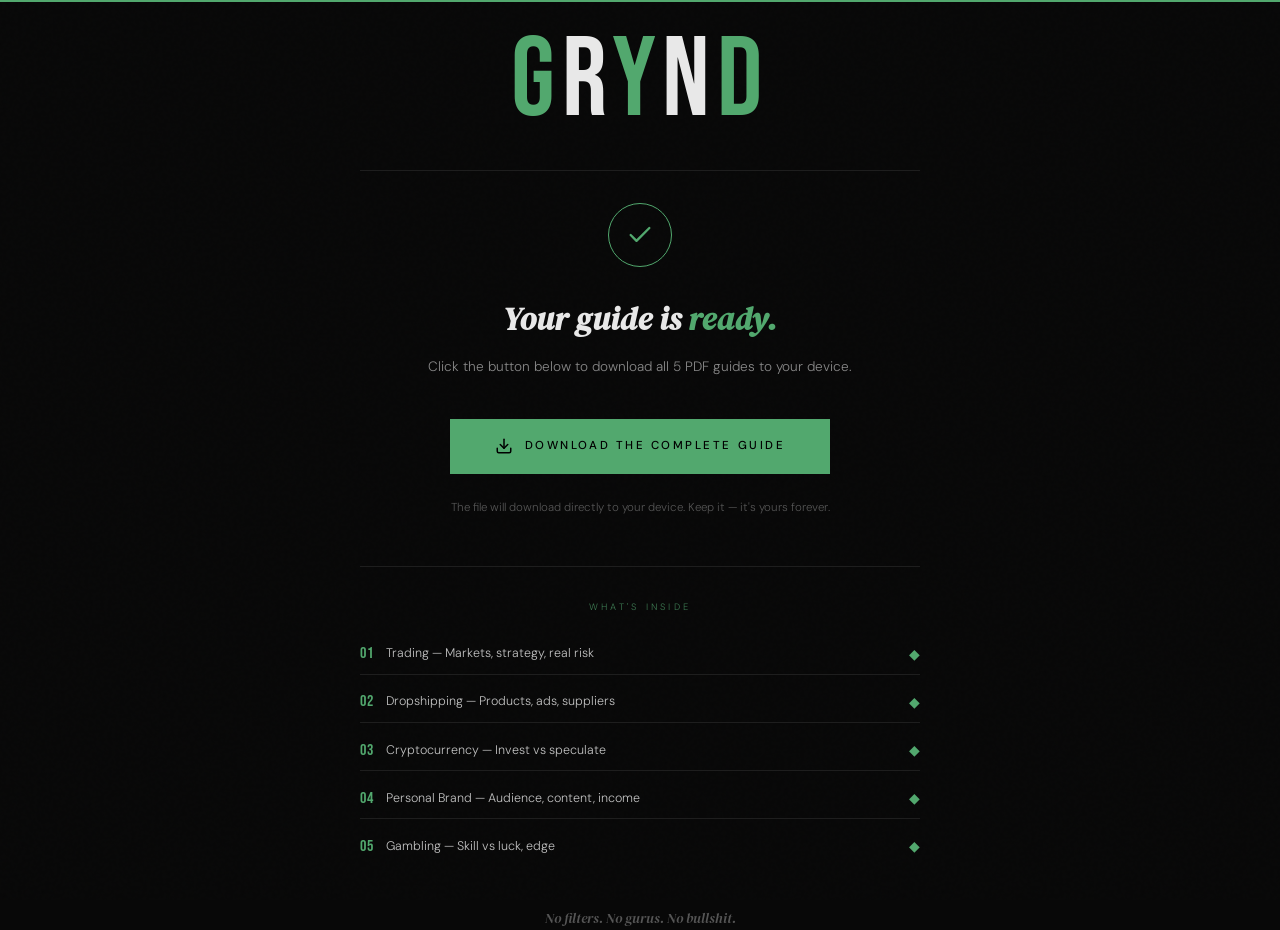
==== download.html @ e07b1b76 "Add files via upload" ====
<!DOCTYPE html>
<html lang="en">
<head>
  <meta charset="UTF-8"/>
  <meta name="viewport" content="width=device-width,initial-scale=1.0"/>
  <title>GRYND — Download Your Guide</title>
  <link rel="preconnect" href="https://fonts.googleapis.com"/>
  <link rel="preconnect" href="https://fonts.gstatic.com" crossorigin/>
  <link href="https://fonts.googleapis.com/css2?family=Bebas+Neue&family=DM+Serif+Display:ital@0;1&family=DM+Sans:wght@300;400;500&display=swap" rel="stylesheet"/>
  <style>
    :root {
      --black:#080808;--dark:#111111;--dark3:#1E1E1E;
      --green:#3D7A52;--green2:#52A86E;--green3:#6FC98A;
      --gray:#555555;--gray2:#888888;
      --white:#E8E8E8;--white2:#C0C0C0;
      --display:'Bebas Neue',sans-serif;
      --serif:'DM Serif Display',serif;
      --sans:'DM Sans',sans-serif;
    }
    *{margin:0;padding:0;box-sizing:border-box;}
    html,body{height:100%;}
    body{
      background:var(--black);
      color:var(--white);
      font-family:var(--sans);
      font-weight:300;
      line-height:1.75;
      display:flex;
      flex-direction:column;
      align-items:center;
      justify-content:center;
      min-height:100vh;
      padding:2rem;
      position:relative;
      overflow:hidden;
    }

    /* Noise overlay */
    body::before{
      content:'';
      position:fixed;
      inset:0;
      background-image:url("data:image/svg+xml,%3Csvg viewBox='0 0 256 256' xmlns='http://www.w3.org/2000/svg'%3E%3Cfilter id='n'%3E%3CfeTurbulence type='fractalNoise' baseFrequency='0.9' numOctaves='4' stitchTiles='stitch'/%3E%3C/filter%3E%3Crect width='100%25' height='100%25' filter='url(%23n)' opacity='0.03'/%3E%3C/svg%3E");
      pointer-events:none;
      z-index:0;
      opacity:0.4;
    }

    /* Top accent line */
    body::after{
      content:'';
      position:fixed;
      top:0;left:0;right:0;
      height:2px;
      background:var(--green2);
    }

    .container{
      position:relative;
      z-index:1;
      text-align:center;
      max-width:560px;
      width:100%;
    }

    /* Tag */
    .tag{
      font-family:var(--sans);
      font-size:0.58rem;
      letter-spacing:0.4em;
      text-transform:uppercase;
      color:var(--green2);
      margin-bottom:2.5rem;
      opacity:0;
      animation:fadeUp 0.6s 0.1s ease forwards;
    }

    /* Logo */
    .logo{
      font-family:var(--display);
      font-size:clamp(4rem,14vw,7rem);
      letter-spacing:0.06em;
      line-height:1;
      margin-bottom:0.5rem;
      opacity:0;
      animation:fadeUp 0.6s 0.2s ease forwards;
    }
    .logo .g1{color:var(--green2);}
    .logo .g2{color:var(--white);}

    /* Divider */
    .divider{
      width:100%;
      height:1px;
      background:var(--dark3);
      margin:2rem auto;
      opacity:0;
      animation:fadeUp 0.6s 0.3s ease forwards;
    }

    /* Check icon */
    .check-circle{
      width:64px;height:64px;
      border-radius:50%;
      border:1.5px solid var(--green2);
      display:flex;align-items:center;justify-content:center;
      margin:0 auto 1.5rem;
      opacity:0;
      animation:fadeUp 0.6s 0.35s ease forwards;
    }
    .check-circle svg{width:28px;height:28px;stroke:var(--green2);fill:none;stroke-width:2;stroke-linecap:round;stroke-linejoin:round;}

    /* Headline */
    .headline{
      font-family:var(--serif);
      font-style:italic;
      font-size:clamp(1.4rem,4vw,2rem);
      color:var(--white);
      margin-bottom:0.5rem;
      opacity:0;
      animation:fadeUp 0.6s 0.4s ease forwards;
    }
    .headline span{color:var(--green2);}

    .sub{
      font-family:var(--sans);
      font-size:0.85rem;
      color:var(--gray2);
      margin-bottom:2.5rem;
      opacity:0;
      animation:fadeUp 0.6s 0.5s ease forwards;
    }

    /* Download button */
    .btn-download{
      display:inline-flex;
      align-items:center;
      gap:0.75rem;
      background:var(--green2);
      color:#000;
      font-family:var(--sans);
      font-size:0.72rem;
      font-weight:500;
      letter-spacing:0.22em;
      text-transform:uppercase;
      text-decoration:none;
      padding:1.1rem 2.8rem;
      transition:background 0.2s, transform 0.15s;
      opacity:0;
      animation:fadeUp 0.6s 0.6s ease forwards;
    }
    .btn-download:hover{background:var(--green3);transform:translateY(-2px);}
    .btn-download:active{transform:translateY(0);}
    .btn-download svg{width:18px;height:18px;stroke:#000;fill:none;stroke-width:2;stroke-linecap:round;stroke-linejoin:round;flex-shrink:0;}

    /* Note */
    .note{
      font-size:0.72rem;
      color:var(--gray);
      margin-top:1.5rem;
      opacity:0;
      animation:fadeUp 0.6s 0.7s ease forwards;
    }

    /* What's inside */
    .inside{
      margin-top:3rem;
      border-top:1px solid var(--dark3);
      padding-top:2rem;
      opacity:0;
      animation:fadeUp 0.6s 0.8s ease forwards;
    }
    .inside-label{
      font-size:0.58rem;
      letter-spacing:0.35em;
      text-transform:uppercase;
      color:var(--green);
      margin-bottom:1.2rem;
    }
    .guides{
      display:flex;
      flex-direction:column;
      gap:0.5rem;
    }
    .guide-row{
      display:flex;
      align-items:center;
      justify-content:space-between;
      font-size:0.78rem;
      color:var(--white2);
      padding:0.35rem 0;
      border-bottom:1px solid var(--dark3);
    }
    .guide-row:last-child{border-bottom:none;}
    .guide-num{
      font-family:var(--display);
      font-size:1rem;
      color:var(--green2);
      letter-spacing:0.05em;
      margin-right:0.75rem;
    }
    .guide-name{flex:1;text-align:left;}
    .guide-check{color:var(--green2);font-size:0.9rem;}

    /* Bottom tag */
    .bottom-tag{
      margin-top:2.5rem;
      font-family:var(--serif);
      font-style:italic;
      font-size:0.85rem;
      color:var(--gray);
      opacity:0;
      animation:fadeUp 0.6s 0.9s ease forwards;
    }

    @keyframes fadeUp{
      from{opacity:0;transform:translateY(16px);}
      to{opacity:1;transform:translateY(0);}
    }

    @media(max-width:480px){
      .btn-download{width:100%;justify-content:center;padding:1rem 1.5rem;}
    }
  </style>
</head>
<body>
  <div class="container">

    <p class="tag">Purchase confirmed — thank you</p>

    <div class="logo">
      <span class="g1">G</span><span class="g2">R</span><span class="g1">Y</span><span class="g2">N</span><span class="g1">D</span>
    </div>

    <div class="divider"></div>

    <div class="check-circle">
      <svg viewBox="0 0 24 24"><polyline points="20 6 9 17 4 12"/></svg>
    </div>

    <h1 class="headline">Your guide is <span>ready.</span></h1>
    <p class="sub">Click the button below to download all 5 PDF guides to your device.</p>

    <a href="guide/GRYND-Complete-Guide.pdf" download class="btn-download">
      <svg viewBox="0 0 24 24"><path d="M21 15v4a2 2 0 01-2 2H5a2 2 0 01-2-2v-4"/><polyline points="7 10 12 15 17 10"/><line x1="12" y1="15" x2="12" y2="3"/></svg>
      Download the Complete Guide
    </a>

    <p class="note">The file will download directly to your device. Keep it — it's yours forever.</p>

    <div class="inside">
      <p class="inside-label">What's inside</p>
      <div class="guides">
        <div class="guide-row"><span class="guide-num">01</span><span class="guide-name">Trading — Markets, strategy, real risk</span><span class="guide-check">◆</span></div>
        <div class="guide-row"><span class="guide-num">02</span><span class="guide-name">Dropshipping — Products, ads, suppliers</span><span class="guide-check">◆</span></div>
        <div class="guide-row"><span class="guide-num">03</span><span class="guide-name">Cryptocurrency — Invest vs speculate</span><span class="guide-check">◆</span></div>
        <div class="guide-row"><span class="guide-num">04</span><span class="guide-name">Personal Brand — Audience, content, income</span><span class="guide-check">◆</span></div>
        <div class="guide-row"><span class="guide-num">05</span><span class="guide-name">Gambling — Skill vs luck, edge</span><span class="guide-check">◆</span></div>
      </div>
    </div>

    <p class="bottom-tag">No filters. No gurus. No bullshit.</p>

  </div>
</body>
</html>
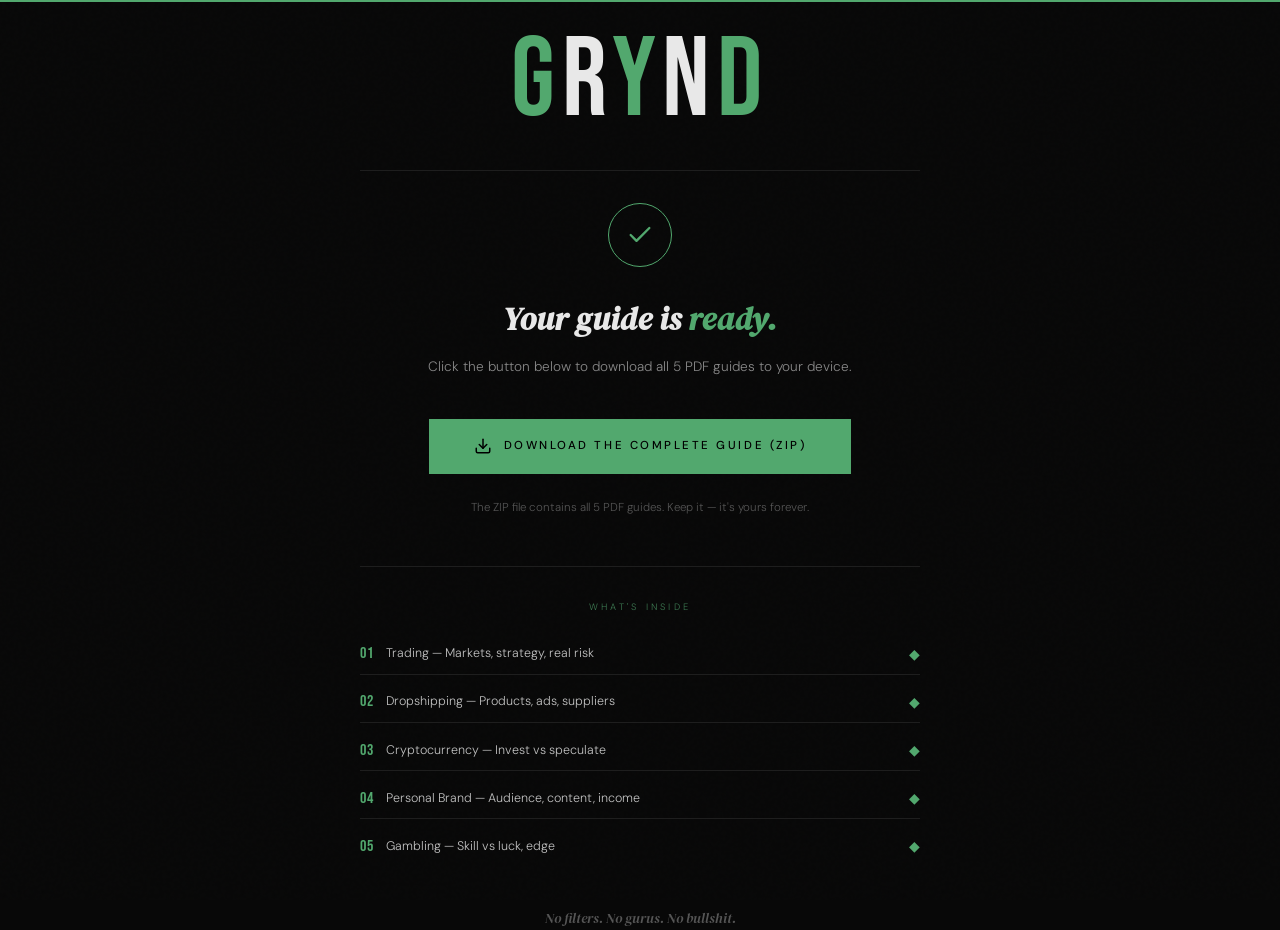
==== commit b0dbc276: "Update download.html" ====
--- a/download.html
+++ b/download.html
@@ -241,12 +241,12 @@
     <h1 class="headline">Your guide is <span>ready.</span></h1>
     <p class="sub">Click the button below to download all 5 PDF guides to your device.</p>
 
-    <a href="guide/GRYND-Complete-Guide.pdf" download class="btn-download">
+    <a href="guide/GRYND-Complete-Guide.zip" download class="btn-download">
       <svg viewBox="0 0 24 24"><path d="M21 15v4a2 2 0 01-2 2H5a2 2 0 01-2-2v-4"/><polyline points="7 10 12 15 17 10"/><line x1="12" y1="15" x2="12" y2="3"/></svg>
-      Download the Complete Guide
+      Download the Complete Guide (ZIP)
     </a>
 
-    <p class="note">The file will download directly to your device. Keep it — it's yours forever.</p>
+    <p class="note">The ZIP file contains all 5 PDF guides. Keep it — it's yours forever.</p>
 
     <div class="inside">
       <p class="inside-label">What's inside</p>
